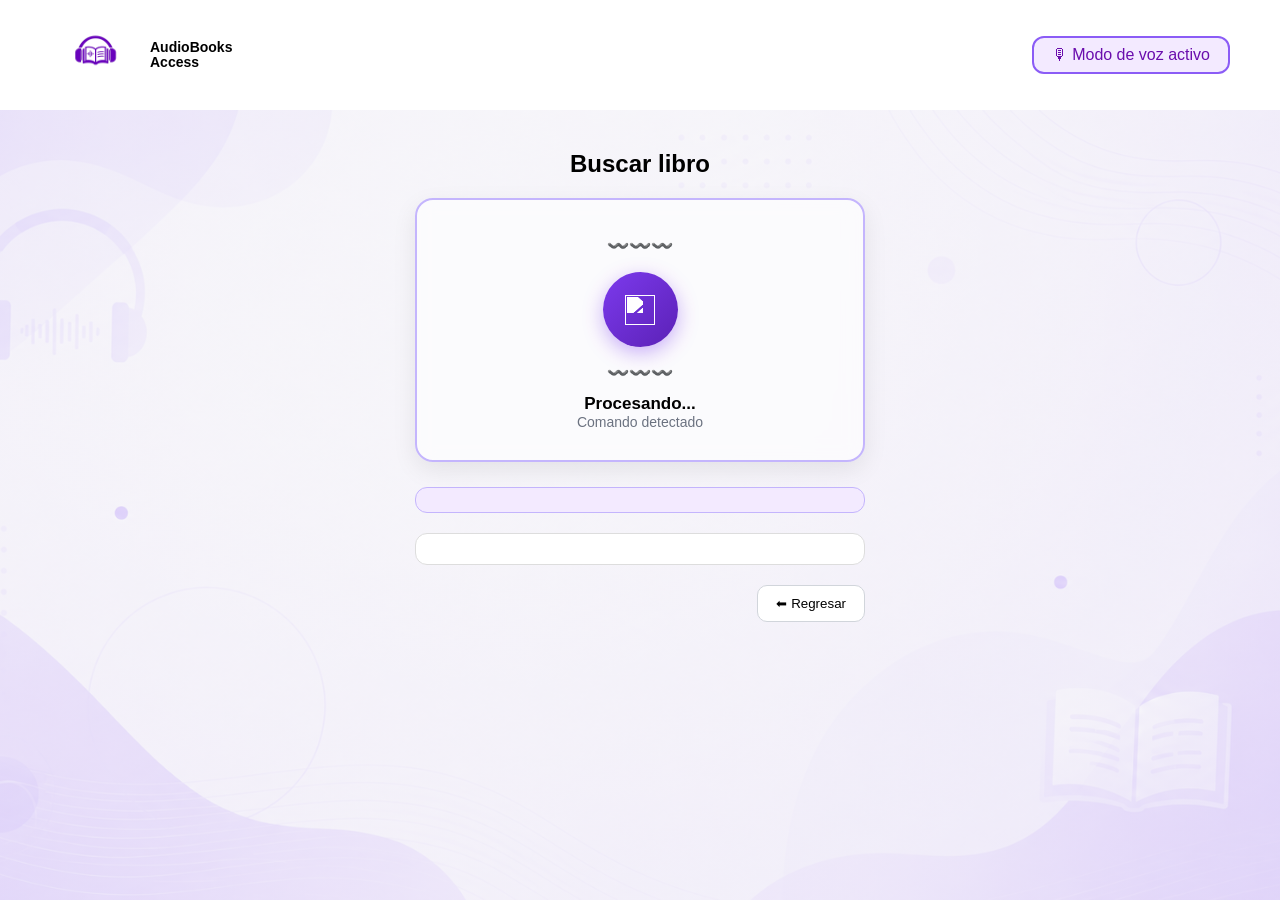
==== audiobooks-access/pages/buscar.html @ 93bd7047 "primer avance" ====
<!DOCTYPE html>
<html lang="es">
<head>
  <meta charset="UTF-8">
  <title>Buscar libro</title>

  <link rel="stylesheet" href="../css/style.css">
  <link rel="stylesheet" href="../css/buscar.css">
</head>

<body>

<header class="header">

  <div class="logo">
    <img src="../assets/logo.png">
    <div class="logo-text">
      <span>AudioBooks</span>
      <span>Access</span>
    </div>
  </div>

  <div class="modo">
    🎙 Modo de voz activo
  </div>

</header>

<main class="main">

  <h2>Buscar libro</h2>

  <div class="escuchando-box">
    <div class="ondas">〰️〰️〰️</div>
    <div class="mic-circle">
      <img src="https://img.icons8.com/sf-regular-filled/48/microphone.png">
    </div>
    <div class="ondas">〰️〰️〰️</div>

    <h3>Procesando...</h3>
    <p>Comando detectado</p>
  </div>

  <div class="comando-box"></div>

  <ul class="resultados"></ul>

  <div class="acciones">
    <button onclick="window.location.href='../index.html'" class="btn-regresar">
      ⬅ Regresar
    </button>
  </div>

</main>

<script type="module">

import { initializeApp } from "https://www.gstatic.com/firebasejs/12.13.0/firebase-app.js";
import { getFirestore, collection, getDocs } from "https://www.gstatic.com/firebasejs/12.13.0/firebase-firestore.js";

/*  FIREBASE */
const firebaseConfig = {
  apiKey: "AIzaSyCwedwdUycIXM1M2_Oyyg8owbeA84VjvE8",
  authDomain: "audiobooks-access.firebaseapp.com",
  projectId: "audiobooks-access"
};

const app = initializeApp(firebaseConfig);
const db = getFirestore(app);

/*  VOZ */
function hablar(texto, callback) {

  window.speechSynthesis.cancel();

  let speech = new SpeechSynthesisUtterance(texto);
  speech.lang = "es-ES";

  speech.onend = () => callback && callback();

  window.speechSynthesis.speak(speech);
}

/*  RECONOCIMIENTO (UNO SOLO) */
const SpeechRecognition = window.SpeechRecognition || window.webkitSpeechRecognition;

let reconocimiento;
let listaActual = [];

if (SpeechRecognition) {

  reconocimiento = new SpeechRecognition();
  reconocimiento.lang = "es-ES";
  reconocimiento.continuous = true;

  function iniciarMic() {
    try { reconocimiento.start(); } catch {}
  }

  iniciarMic();

  reconocimiento.onresult = function(event) {

    let comando = event.results[event.results.length - 1][0].transcript.toLowerCase();

    console.log(comando);

    //  REGRESAR
    if (comando.includes("regresar") || comando.includes("volver")) {

      hablar("Regresando", () => {
        window.location.href = "../index.html";
      });

      return;
    }

    //  OPCIONES
    let numero = null;

    if (comando.includes("uno") || comando.includes("1")) numero = 0;
    else if (comando.includes("dos") || comando.includes("2")) numero = 1;
    else if (comando.includes("tres") || comando.includes("3")) numero = 2;
    else if (comando.includes("cuatro") || comando.includes("4")) numero = 3;

    if (numero !== null && listaActual[numero]) {

      let libro = listaActual[numero];

      hablar("Abriendo " + libro.nombre, () => {

        localStorage.setItem("libroSeleccionado", JSON.stringify(libro));
        window.location.assign("reproducir.html");

      });

    }
  };

  reconocimiento.onend = () => iniciarMic();
  reconocimiento.onerror = () => iniciarMic();
}

/* COMANDO */
let texto = localStorage.getItem("busquedaVoz") || "";

const comandoBox = document.querySelector(".comando-box");
const contenedor = document.querySelector(".resultados");

if (comandoBox) {
  comandoBox.innerHTML = " Comando detectado: " + texto;
}

/*  CARGAR LIBROS */
async function cargarLibros() {

  try {

    let lista = [];

    const querySnapshot = await getDocs(collection(db, "libros"));

    querySnapshot.forEach(doc => {

      const libro = doc.data();

      if (!libro.categoria || !libro.nombre) return;

      if (libro.categoria.toLowerCase().includes(texto)) {
        lista.push(libro);
      }
    });

    contenedor.innerHTML = "";

    lista.forEach((libro, i) => {
      let li = document.createElement("li");
      li.textContent = `Opción ${i + 1}: ${libro.nombre}`;
      contenedor.appendChild(li);
    });

    listaActual = lista;

    if (lista.length > 0) {

      let nombres = lista.map((l, i) => `opción ${i + 1}: ${l.nombre}`);

      hablar(
        "Los libros disponibles son: " + nombres.join(", "),
        () => {
          hablar("Di el número de la opción");
        }
      );

    } else {

      hablar("No hay libros disponibles en esta categoría");

    }

  } catch (error) {

    console.error(error);
    hablar("Error al cargar libros");

  }
}

/*  INICIAR */
cargarLibros();

</script>

</body>
</html>
---- audiobooks-access/css/style.css ----
/* RESET */
* {
  margin: 0;
  padding: 0;
  box-sizing: border-box;
  font-family: 'Segoe UI', sans-serif;
}

/* BODY */
body {
  min-height: 100vh;
  display: flex;
  flex-direction: column;
}

/* HEADER */
.header {
  display: flex;
  justify-content: space-between;
  align-items: center;
  padding: 10px 50px;
  background: white;
}

.logo {
  display: flex;
  align-items: center;
  gap: 10px;
}

/* 🔥 ICONO GRANDE (CLAVE) */
.logo img {
  width: 90px;   /* 🔥 GRANDE como antes */
  height: 90px;
  object-fit: contain;
}

/* 🔥 TEXTO MÁS PEQUEÑO */
.logo-text {
  display: flex;
  flex-direction: column;
  line-height: 1.1;
}

.logo-text span {
  font-size: 14px;   /* 🔥 más pequeño que el icono */
  font-weight: 600;
}

.modo {
  border: 2px solid #8b5cf6;
  padding: 8px 18px;
  border-radius: 12px;
  color: #6a0dad;
  background: #f3eaff;
}

/* MAIN CON FONDO */
.main {
  text-align: center;
  padding: 30px 20px; /* 🔥 menos espacio */

  height: 100vh; /* 🔥 NO min-height */
  overflow: hidden; /* 🔥 evita scroll */

  background: 
    linear-gradient(rgba(246,246,248,0.6), rgba(246,246,248,0.6)),
    url("../assets/fondo.png");

  background-size: cover;
  background-position: center;

  flex: 1;
  padding: 40px 20px;

}

/* TITULOS */
.main h1 {
  font-size: 32px;
  margin-bottom: 10px;
}

.subtitle {
  color: #6b7280;
  margin-bottom: 30px;
}

/* HABLAR */
.card-mic {
  display: flex;
  align-items: center;
  gap: 25px;

  background: rgba(255,255,255,0.6);
  backdrop-filter: blur(8px);

  border: 2px solid #a78bfa;
  border-radius: 18px;

  padding: 35px 40px;
  width: 520px;
  margin: 0 auto 20px; /* 🔥 menos abajo para controlar con h3 */

  justify-content: center;
}

/* MIC */
.mic-circle {
  width: 85px;
  height: 85px;

  background: radial-gradient(circle at 30% 30%, #8b5cf6, #5b21b6);
  border-radius: 50%;

  display: flex;
  justify-content: center;
  align-items: center;

  box-shadow: 0 10px 25px rgba(0,0,0,0.2);
}

.mic-circle img {
  width: 30px;
  height: 30px;
  filter: brightness(0) invert(1);
}

/* TEXTO */
.mic-text h2 {
  font-size: 24px;
}

.mic-text p {
  font-size: 15px;
  color: #6b7280;
}

/* 🔥 ESPACIADO PERFECTO */
.titulo-categorias {
  margin-top: 60px;
  margin-bottom: 25px;
}

/* CATEGORÍAS */
.categorias {
  display: flex;
  justify-content: center;
  gap: 30px;
  flex-wrap: wrap;
}

.cat {
  width: 180px;
  height: 140px;
  padding: 20px;

  background: rgba(255,255,255,0.8);
  backdrop-filter: blur(6px);

  border-radius: 16px;
  border: 1px solid #ddd;

  display: flex;
  flex-direction: column;
  justify-content: center;
  align-items: center;

  cursor: pointer;
  transition: 0.25s;

  font-size: 30px;
}

.cat span {
  margin-top: 10px;
  font-size: 16px;
}

.cat:hover {
  transform: translateY(-6px) scale(1.05);
  box-shadow: 0 12px 20px rgba(0,0,0,0.1);
}

/* CONFIG */
.config {
  margin-top: 40px;
  font-size: 16px;
}
---- audiobooks-access/css/buscar.css ----
/* CONTENEDOR GENERAL */
.main {
  display: flex;
  flex-direction: column;
  align-items: center;
}

/* TÍTULO */
.main h2 {
  margin-bottom: 20px;
}

/* ESCUCHANDO */
.escuchando-box {
  background: rgba(255,255,255,0.6);
  backdrop-filter: blur(10px);

  border: 2px solid #c4b5fd;
  border-radius: 18px;

  padding: 30px;
  width: 450px;

  text-align: center;
  margin-bottom: 25px;

  box-shadow: 0 8px 25px rgba(0,0,0,0.08);
}

/* MICRO */
.mic-circle {
  width: 75px;
  height: 75px;
  border-radius: 50%;

  background: linear-gradient(135deg, #7c3aed, #5b21b6);

  display: flex;
  align-items: center;
  justify-content: center;

  margin: 15px auto;

  box-shadow: 0 6px 20px rgba(124,58,237,0.4);
}

/* ICONO MICRO */
.mic-circle img {
  width: 30px;
  filter: brightness(0) invert(1);
}

/* ONDAS */
.ondas {
  color: #7c3aed;
  font-size: 18px;
  margin: 5px 0;
}

/* TEXTO */
.escuchando-box h3 {
  margin-top: 10px;
  font-size: 17px;
}

.escuchando-box p {
  font-size: 14px;
  color: #6b7280;
}

/* COMANDO */
.comando-box {
  background: #f3eaff;
  border: 1px solid #c4b5fd;

  padding: 12px 15px;
  border-radius: 12px;

  width: 450px;
  margin-bottom: 20px;

  font-size: 14px;
}

/* RESULTADOS (AJUSTADO) */
.resultados {
  width: 450px;
  background: white;
  border: 1px solid #ddd;

  padding: 15px;
  border-radius: 12px;

  list-style: none; /* ❌ quita los puntos */
  padding-left: 0;

  margin-bottom: 20px;

  text-align: left; /* 🔥 alineado a la izquierda */
}

/* ITEMS */
.resultados li {
  margin: 6px 0;
  padding: 0;

  display: block;
}

/* GUIONES (-) */
.resultados li::before {
  content: "- ";
  color: #6a0dad;
  font-weight: bold;
}

/* ITEMS (SIN TARJETAS) */
.resultados li {
  margin: 6px 0;
  padding: 0;
  background: none;
  border: none;

  transition: 0.2s;
}

/* HOVER SUAVE */
.resultados li:hover {
  color: #6a0dad;
}

/* BOTÓN */
.acciones {
  width: 450px;
  display: flex;
  justify-content: flex-end;
}

.btn-regresar {
  padding: 10px 18px;
  border-radius: 10px;
  border: 1px solid #d1d5db;

  background: white;
  cursor: pointer;
}
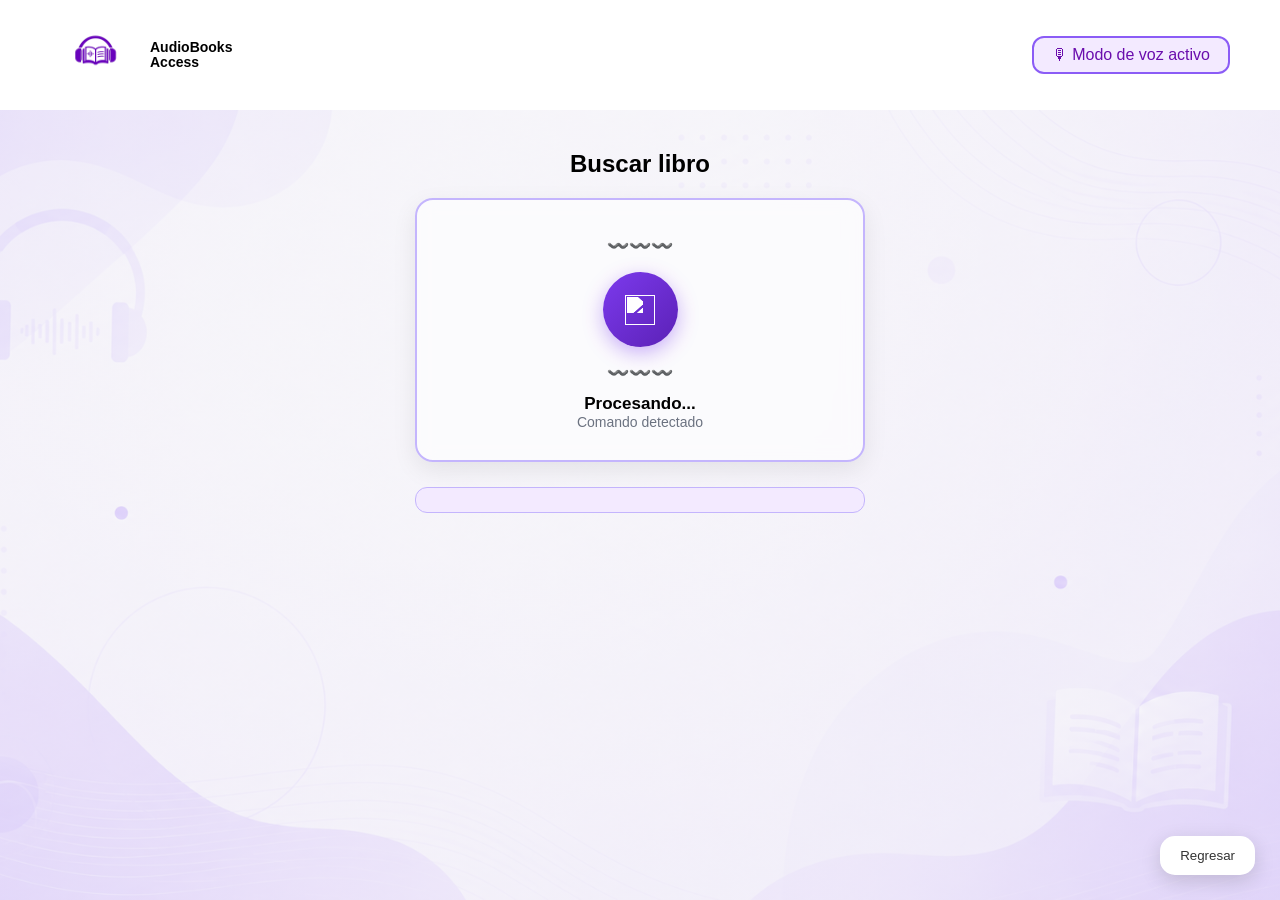
==== commit 135a9db3: "Actualizacion-ultima" ====
--- a/audiobooks-access/pages/buscar.html
+++ b/audiobooks-access/pages/buscar.html
@@ -47,7 +47,7 @@
 
   <div class="acciones">
     <button onclick="window.location.href='../index.html'" class="btn-regresar">
-      ⬅ Regresar
+       Regresar
     </button>
   </div>
 
@@ -122,6 +122,12 @@
     else if (comando.includes("dos") || comando.includes("2")) numero = 1;
     else if (comando.includes("tres") || comando.includes("3")) numero = 2;
     else if (comando.includes("cuatro") || comando.includes("4")) numero = 3;
+    else if (comando.includes("cinco") || comando.includes("5")) numero = 4;
+    else if (comando.includes("seis") || comando.includes("6")) numero = 5;
+    else if (comando.includes("siete") || comando.includes("7")) numero = 6;
+    else if (comando.includes("ocho") || comando.includes("8")) numero = 7;
+    else if (comando.includes("nueve") || comando.includes("9")) numero = 8;
+    else if (comando.includes("diez") || comando.includes("10")) numero = 9;
 
     if (numero !== null && listaActual[numero]) {
 
--- a/audiobooks-access/css/style.css
+++ b/audiobooks-access/css/style.css
@@ -11,6 +11,7 @@
   min-height: 100vh;
   display: flex;
   flex-direction: column;
+  overflow: hidden;
 }
 
 /* HEADER */
@@ -186,4 +187,17 @@
 .config {
   margin-top: 40px;
   font-size: 16px;
+}
+
+/* 🔥 CARD DE LISTA CON ALTURA */
+.card:last-child {
+  height: 350px; /* 🔥 altura fija */
+  display: flex;
+  flex-direction: column;
+}
+
+/* 🔥 LISTA CON SCROLL */
+#listaLibros {
+  overflow-y: auto;
+  flex: 1; /* ocupa el espacio restante */
 }
--- a/audiobooks-access/css/buscar.css
+++ b/audiobooks-access/css/buscar.css
@@ -84,19 +84,14 @@
 
 /* RESULTADOS (AJUSTADO) */
 .resultados {
-  width: 450px;
-  background: white;
-  border: 1px solid #ddd;
+  max-height: 110px;  
+  overflow-y: auto;
 
-  padding: 15px;
-  border-radius: 12px;
+  padding: 10px 15px;
+  margin-top: 10px;
 
-  list-style: none; /* ❌ quita los puntos */
-  padding-left: 0;
-
-  margin-bottom: 20px;
-
-  text-align: left; /* 🔥 alineado a la izquierda */
+  list-style: none;
+  text-align: left;
 }
 
 /* ITEMS */
@@ -131,16 +126,35 @@
 
 /* BOTÓN */
 .acciones {
-  width: 450px;
+  width: 100%;
   display: flex;
-  justify-content: flex-end;
+  justify-content: flex-end; 
+  margin-top: 10px;
 }
 
 .btn-regresar {
-  padding: 10px 18px;
-  border-radius: 10px;
-  border: 1px solid #d1d5db;
+  position: fixed;      
+  bottom: 25px;         
+  right: 25px;          
+
+  padding: 12px 20px;
+  border-radius: 15px;
+  border: none;
 
   background: white;
+  color: #333;
+
+  box-shadow: 0 6px 20px rgba(0,0,0,0.15);
+
   cursor: pointer;
+  transition: 0.2s;
+
+  z-index: 1000;        
+}
+
+/* HOVER */
+.btn-regresar:hover {
+  background: #7c3aed;
+  color: white;
+  transform: scale(1.05);
 }
